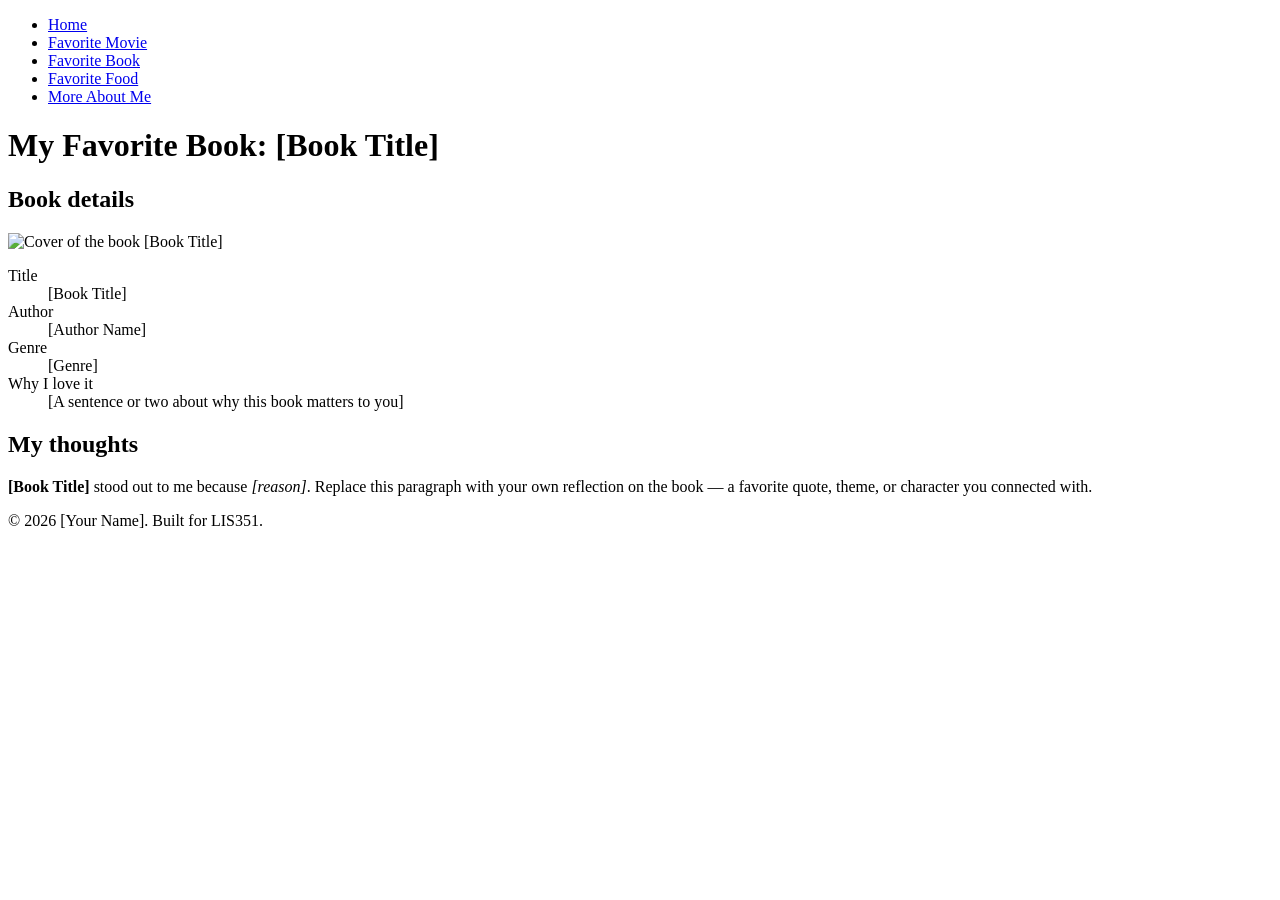
==== book.html @ 000060ea "Add files via upload" ====
<!DOCTYPE html>
<html lang="en">
<head>
  <meta charset="UTF-8">
  <title>My Favorite Book | My Website</title>
  <link rel="stylesheet" href="style.css">
</head>
<body>

  <nav>
    <ul>
      <li><a href="index.html">Home</a></li>
      <li><a href="movie.html">Favorite Movie</a></li>
      <li><a href="book.html">Favorite Book</a></li>
      <li><a href="food.html">Favorite Food</a></li>
      <li><a href="extra.html">More About Me</a></li>
    </ul>
  </nav>

  <main>
    <h1>My Favorite Book: [Book Title]</h1>
    <h2>Book details</h2>

    <img src="images/book.jpg" alt="Cover of the book [Book Title]">

    <dl>
      <dt>Title</dt>
      <dd>[Book Title]</dd>

      <dt>Author</dt>
      <dd>[Author Name]</dd>

      <dt>Genre</dt>
      <dd>[Genre]</dd>

      <dt>Why I love it</dt>
      <dd>[A sentence or two about why this book matters to you]</dd>
    </dl>

    <h2>My thoughts</h2>
    <p>
      <strong>[Book Title]</strong> stood out to me because <em>[reason]</em>.
      Replace this paragraph with your own reflection on the book — a favorite
      quote, theme, or character you connected with.
    </p>
  </main>

  <footer>
    <p>&copy; 2026 [Your Name]. Built for LIS351.</p>
  </footer>

</body>
</html>
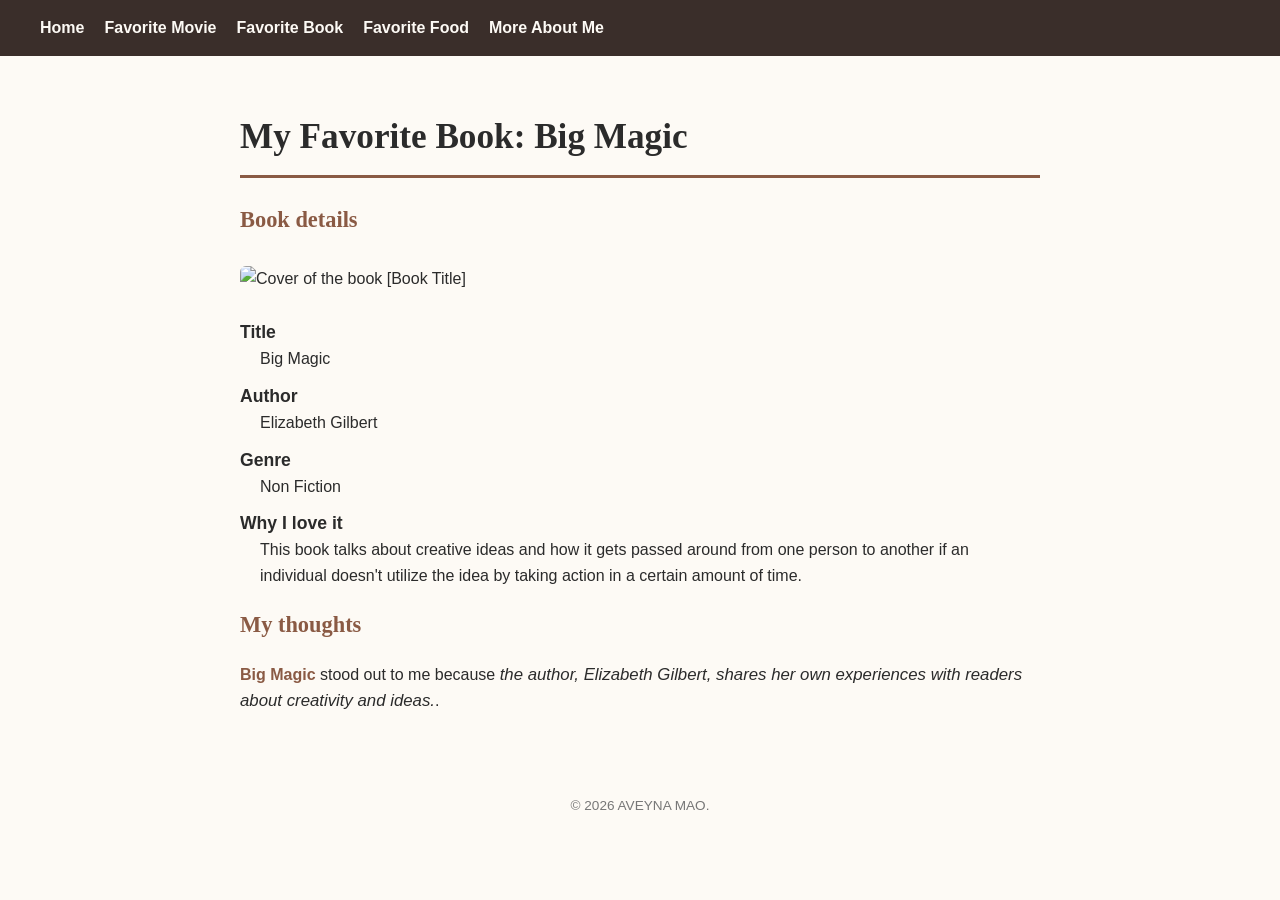
==== commit d0eebd88: "Update book information for 'Big Magic' Updated book details and personal reflections." ====
--- a/book.html
+++ b/book.html
@@ -18,35 +18,34 @@
   </nav>
 
   <main>
-    <h1>My Favorite Book: [Book Title]</h1>
+    <h1>My Favorite Book: Big Magic</h1>
     <h2>Book details</h2>
 
     <img src="images/book.jpg" alt="Cover of the book [Book Title]">
 
     <dl>
       <dt>Title</dt>
-      <dd>[Book Title]</dd>
+      <dd>Big Magic</dd>
 
       <dt>Author</dt>
-      <dd>[Author Name]</dd>
+      <dd>Elizabeth Gilbert</dd>
 
       <dt>Genre</dt>
-      <dd>[Genre]</dd>
+      <dd>Non Fiction</dd>
 
       <dt>Why I love it</dt>
-      <dd>[A sentence or two about why this book matters to you]</dd>
+      <dd>This book talks about creative ideas and how it gets passed around from one person to another if an individual doesn't utilize the idea by taking action in a certain amount of time.</dd>
     </dl>
 
     <h2>My thoughts</h2>
     <p>
-      <strong>[Book Title]</strong> stood out to me because <em>[reason]</em>.
-      Replace this paragraph with your own reflection on the book — a favorite
-      quote, theme, or character you connected with.
+      <strong>Big Magic</strong> stood out to me because <em>the author, Elizabeth Gilbert, shares her own experiences with readers about creativity and ideas.</em>.
+      
     </p>
   </main>
 
   <footer>
-    <p>&copy; 2026 [Your Name]. Built for LIS351.</p>
+    <p>&copy; 2026 AVEYNA MAO.</p>
   </footer>
 
 </body>
--- a/style.css
+++ b/style.css
@@ -0,0 +1,137 @@
+/* ============================================
+   style.css — shared stylesheet for entire site
+   Linked from every HTML page in the site.
+   ============================================ */
+
+/* ---- Base page styling ---- */
+body {
+  font-family: Arial, Helvetica, sans-serif; /* default sans-serif for body text */
+  background-color: #fdfaf5;                 /* page background color (requirement) */
+  margin: 0;
+  padding: 0;
+  color: #2b2b2b;
+  line-height: 1.6;
+}
+
+/* Add space/padding around the main page content (requirement) */
+main {
+  max-width: 800px;
+  margin: 0 auto;
+  padding: 30px 40px; /* space around content */
+}
+
+/* ---- Headings use a serif font, with "serif" fallback (requirement) ---- */
+h1, h2 {
+  font-family: Georgia, "Times New Roman", serif;
+}
+
+h1 {
+  font-size: 2.2em;
+  border-bottom: 3px solid #8a5a44;
+  padding-bottom: 10px;
+}
+
+h2 {
+  font-size: 1.4em;
+  color: #8a5a44;
+}
+
+/* ---- Navigation bar ---- */
+nav {
+  background-color: #3a2e2a;
+  padding: 15px 40px;
+}
+
+nav ul {
+  list-style: none;
+  margin: 0;
+  padding: 0;
+  display: flex;
+  flex-wrap: wrap;
+  gap: 20px;
+}
+
+nav a {
+  color: #fdfaf5;
+  text-decoration: none;
+  font-weight: bold; /* styling change #1 */
+}
+
+nav a:hover {
+  text-decoration: underline;
+  color: #e8b98a;
+}
+
+/* ---- Styling changes (requirement: at least 4 elements) ---- */
+
+/* #1 nav a { font-weight: bold; } is above */
+
+/* #2 emphasis / bold text within paragraphs */
+strong {
+  color: #8a5a44;
+}
+
+/* #3 italic text size adjustment */
+em {
+  font-style: italic;
+  font-size: 1.05em;
+}
+
+/* #4 description list terms */
+dt {
+  font-weight: bold;
+  font-size: 1.1em;
+  margin-top: 10px;
+}
+
+dd {
+  margin-left: 20px;
+  margin-bottom: 8px;
+}
+
+/* ---- Images ---- */
+img {
+  max-width: 100%;
+  height: auto;
+  border-radius: 6px;
+  margin: 10px 0;
+}
+
+/* ---- Lists ---- */
+ul.content-list, ol.content-list {
+  margin: 15px 0;
+  padding-left: 30px;
+}
+
+/* ---- Footer ---- */
+footer {
+  text-align: center;
+  font-size: 0.85em;
+  color: #777;
+  padding: 20px;
+}
+
+/* ============================================
+   Unique layout for one page (requirement).
+   Applied via <main class="two-column"> on
+   food.html only — a two-column layout that's
+   different from the single-column pages.
+   ============================================ */
+main.two-column {
+  max-width: 900px;
+  display: grid;
+  grid-template-columns: 1fr 1fr;
+  gap: 30px;
+  align-items: start;
+}
+
+main.two-column h1,
+main.two-column > p:first-of-type {
+  grid-column: 1 / -1; /* title and intro span both columns */
+}
+
+@media (max-width: 700px) {
+  main.two-column {
+    display: block; /* stack on small screens */
+  }
+}
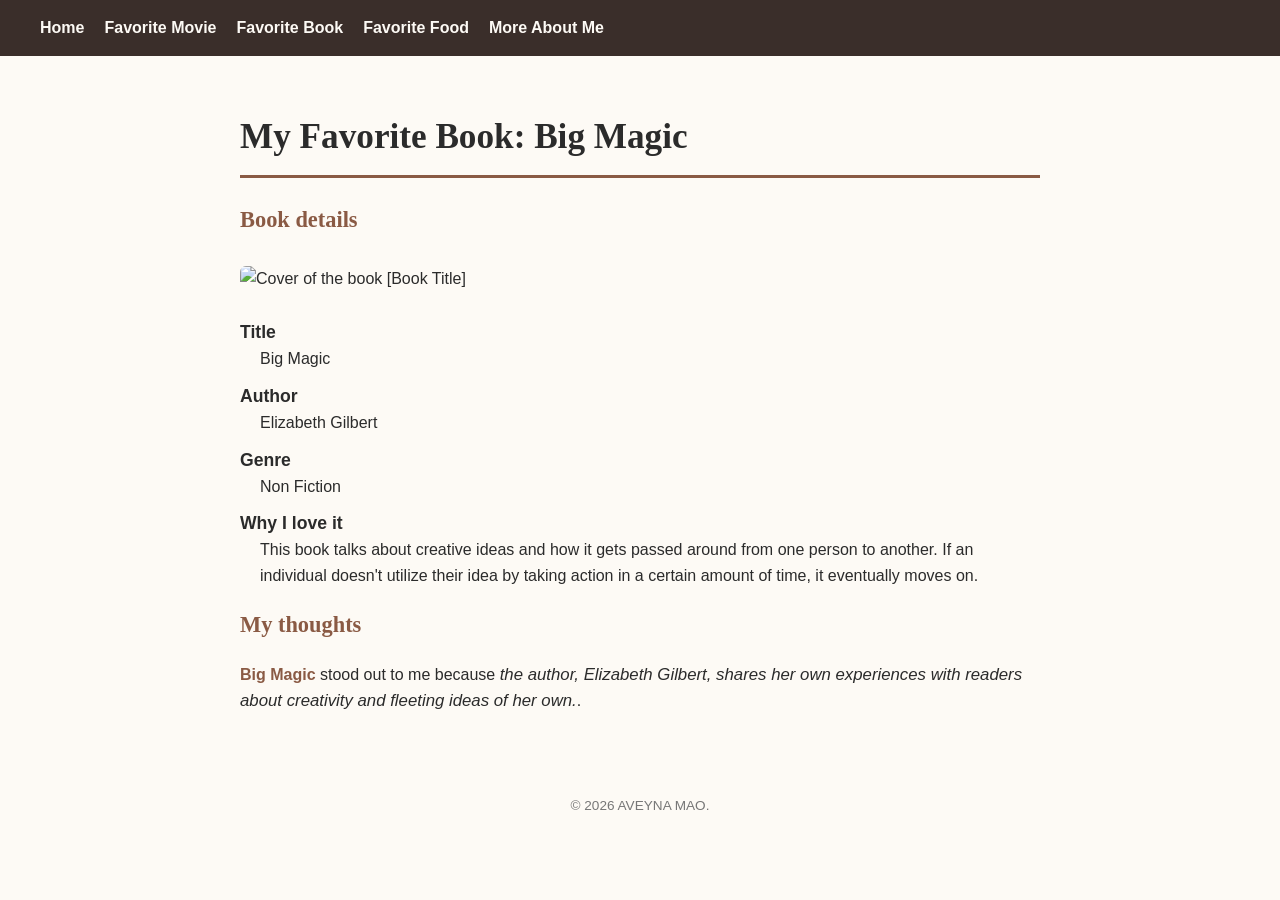
==== commit 67f063d3: "Update book.html" ====
--- a/book.html
+++ b/book.html
@@ -34,12 +34,12 @@
       <dd>Non Fiction</dd>
 
       <dt>Why I love it</dt>
-      <dd>This book talks about creative ideas and how it gets passed around from one person to another if an individual doesn't utilize the idea by taking action in a certain amount of time.</dd>
+      <dd>This book talks about creative ideas and how it gets passed around from one person to another. If an individual doesn't utilize their idea by taking action in a certain amount of time, it eventually moves on.</dd>
     </dl>
 
     <h2>My thoughts</h2>
     <p>
-      <strong>Big Magic</strong> stood out to me because <em>the author, Elizabeth Gilbert, shares her own experiences with readers about creativity and ideas.</em>.
+      <strong>Big Magic</strong> stood out to me because <em>the author, Elizabeth Gilbert, shares her own experiences with readers about creativity and fleeting ideas of her own.</em>.
       
     </p>
   </main>
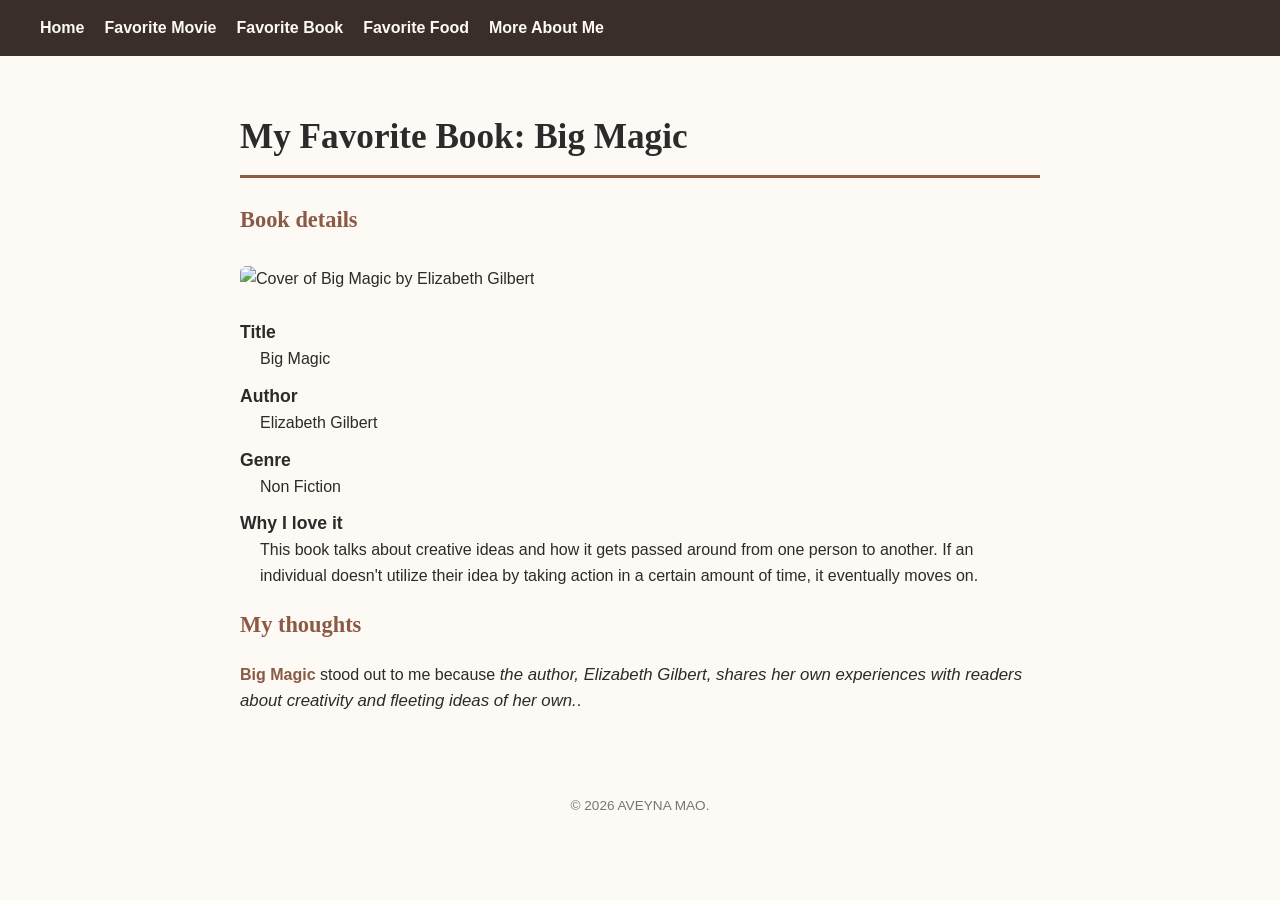
==== commit d0c9072d: "Update book.html" ====
--- a/book.html
+++ b/book.html
@@ -21,7 +21,7 @@
     <h1>My Favorite Book: Big Magic</h1>
     <h2>Book details</h2>
 
-    <img src="images/book.jpg" alt="Cover of the book [Book Title]">
+   <img src="images/book.jpg" alt="Cover of Big Magic by Elizabeth Gilbert">
 
     <dl>
       <dt>Title</dt>
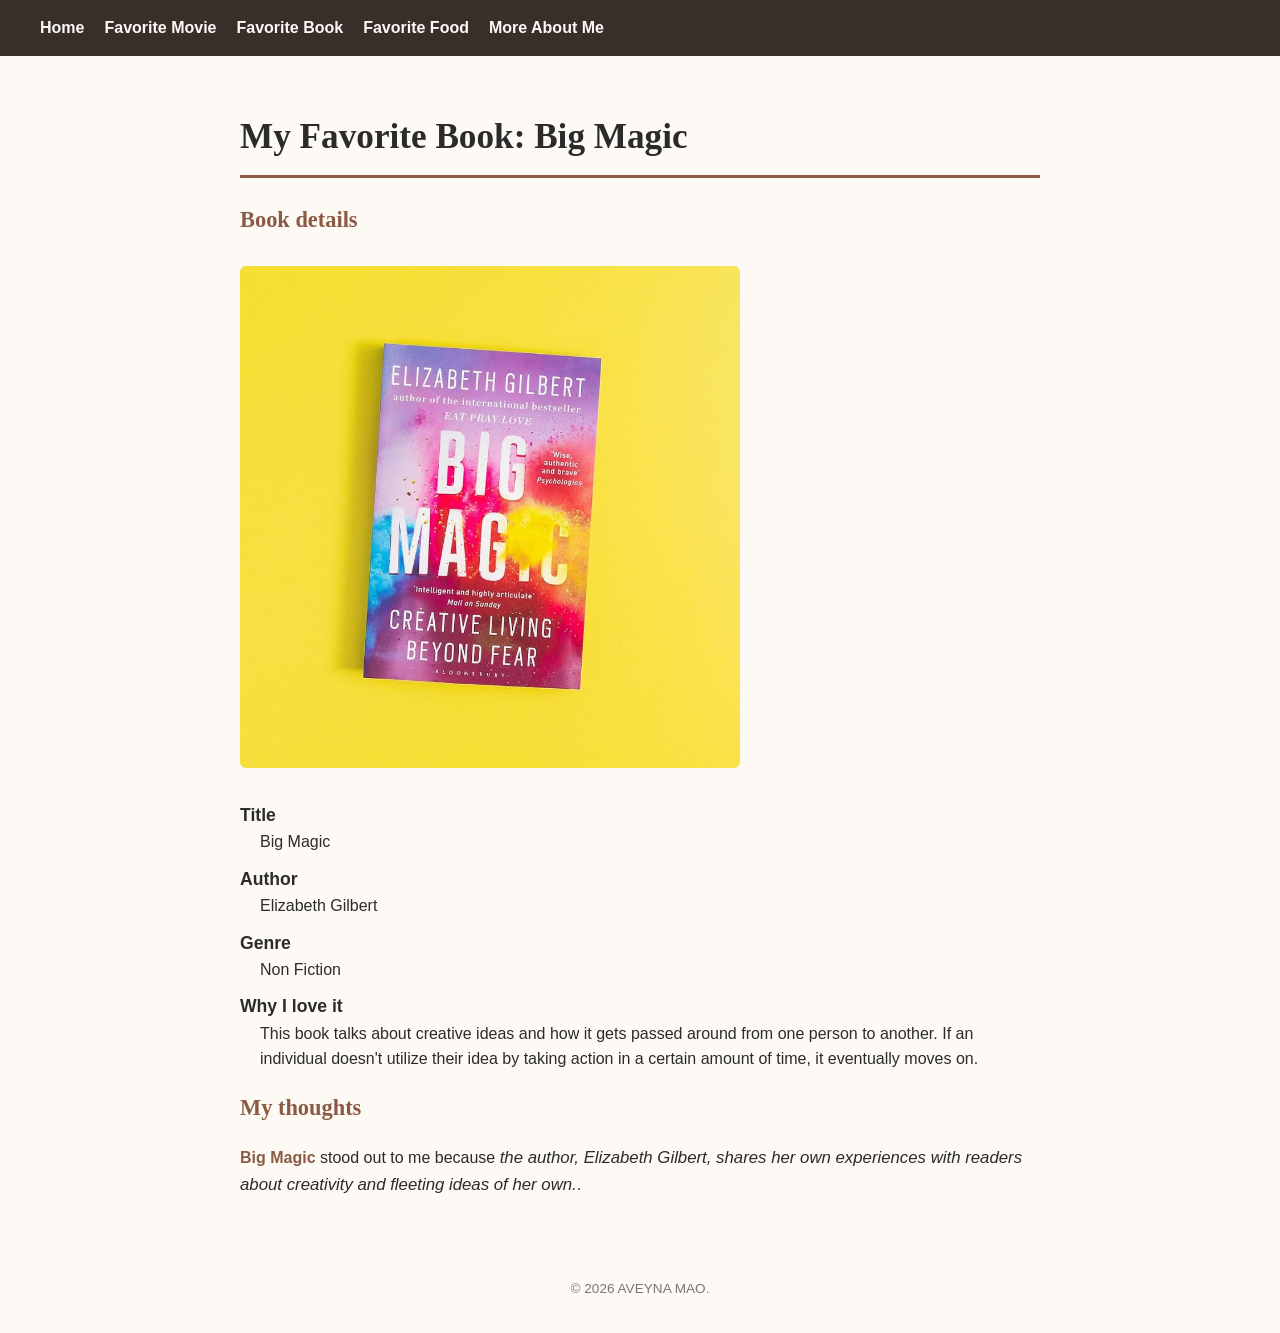
==== commit 3f777e4e: "Fix image source path in book.html Updated image source path for book cover." ====
--- a/book.html
+++ b/book.html
@@ -21,7 +21,7 @@
     <h1>My Favorite Book: Big Magic</h1>
     <h2>Book details</h2>
 
-   <img src="images/book.jpg" alt="Cover of Big Magic by Elizabeth Gilbert">
+   <img src="book.jpg" alt="Cover of Big Magic by Elizabeth Gilbert" style="width: 500px;">
 
     <dl>
       <dt>Title</dt>
